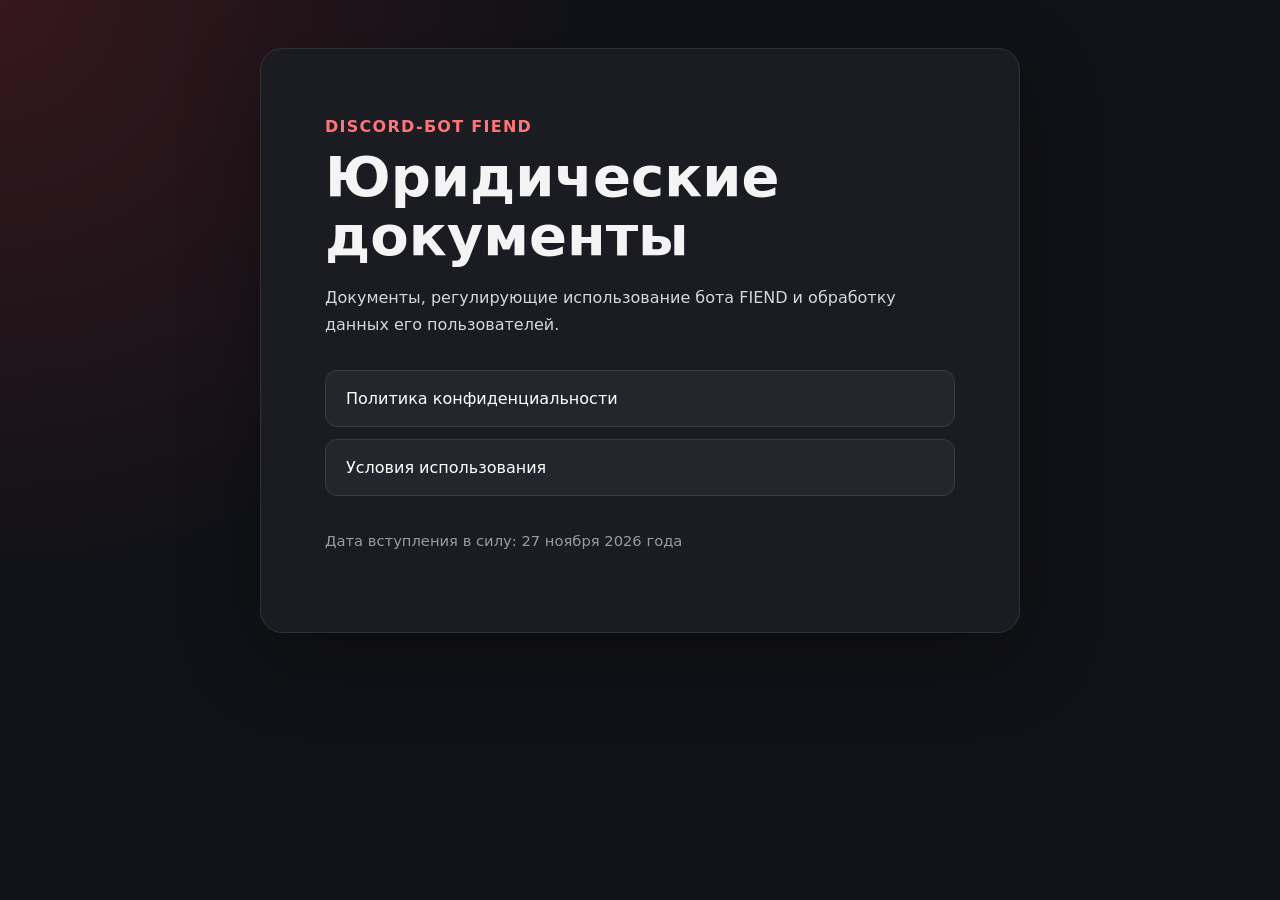
==== index.html @ ab5f7d01 "Add FIEND privacy policy and terms" ====
<!doctype html>
<html lang="ru">
<head>
  <meta charset="utf-8">
  <meta name="viewport" content="width=device-width, initial-scale=1">
  <meta name="description" content="Юридические документы Discord-бота FIEND">
  <title>FIEND — юридические документы</title>
  <link rel="stylesheet" href="style.css">
</head>
<body>
  <main class="card">
    <p class="eyebrow">Discord-бот FIEND</p>
    <h1>Юридические документы</h1>
    <p>Документы, регулирующие использование бота FIEND и обработку данных его пользователей.</p>
    <nav aria-label="Юридические документы">
      <a href="privacy.html">Политика конфиденциальности</a>
      <a href="terms.html">Условия использования</a>
    </nav>
    <p class="muted">Дата вступления в силу: 27 ноября 2026 года</p>
  </main>
</body>
</html>
---- style.css ----
:root {
  color-scheme: dark;
  font-family: Inter, ui-sans-serif, system-ui, -apple-system, BlinkMacSystemFont, "Segoe UI", sans-serif;
  background: #111217;
  color: #f4f4f5;
}

* { box-sizing: border-box; }

body {
  margin: 0;
  min-height: 100vh;
  padding: 48px 20px;
  background:
    radial-gradient(circle at top left, rgba(217, 48, 55, .18), transparent 36rem),
    #111217;
}

.card {
  width: min(760px, 100%);
  margin: 0 auto;
  padding: clamp(28px, 6vw, 64px);
  border: 1px solid #30323a;
  border-radius: 22px;
  background: #1b1c22;
  box-shadow: 0 24px 80px rgba(0, 0, 0, .28);
}

h1 { margin: 8px 0 18px; font-size: clamp(2rem, 7vw, 3.5rem); line-height: 1.05; }
h2 { margin: 36px 0 10px; font-size: 1.2rem; }
p, li { color: #d6d7dc; line-height: 1.7; }
li + li { margin-top: 8px; }
a { color: #ff7479; }

nav {
  display: grid;
  gap: 12px;
  margin: 32px 0;
}

nav a {
  padding: 18px 20px;
  border: 1px solid #3a3c45;
  border-radius: 12px;
  color: #fff;
  text-decoration: none;
  background: #24262d;
}

nav a:hover { border-color: #d93037; background: #292b33; }
.eyebrow { margin: 0; color: #ff7479; font-weight: 700; letter-spacing: .08em; text-transform: uppercase; }
.muted { color: #989ba5; font-size: .92rem; }
.back { display: inline-block; margin-bottom: 28px; text-decoration: none; }
.document h1 { font-size: clamp(2rem, 6vw, 3rem); }
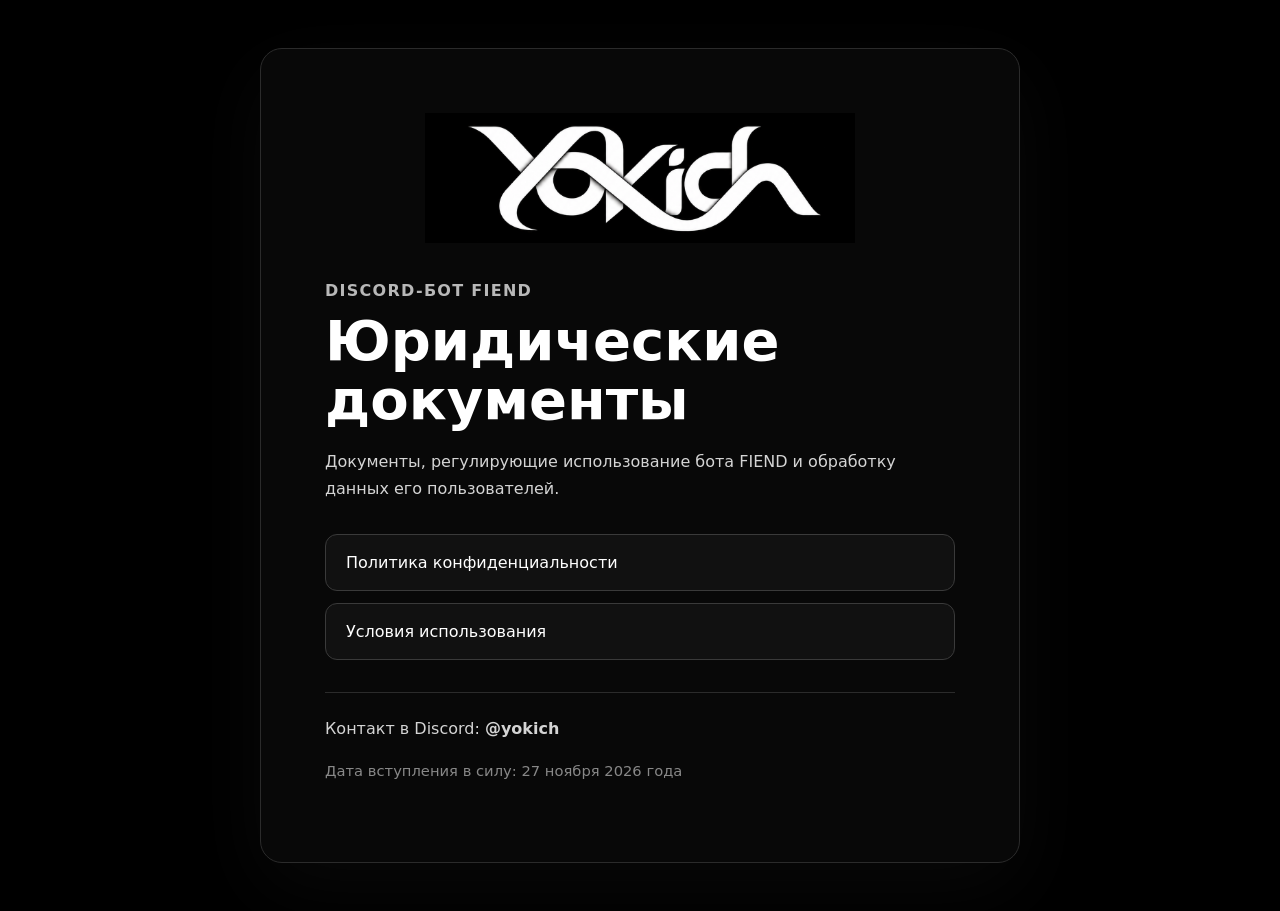
==== commit b13b617e: "Add monochrome branding and Discord contact" ====
--- a/index.html
+++ b/index.html
@@ -9,6 +9,9 @@
 </head>
 <body>
   <main class="card">
+    <div class="brand-logo">
+      <img src="logo.png" alt="Логотип FIEND">
+    </div>
     <p class="eyebrow">Discord-бот FIEND</p>
     <h1>Юридические документы</h1>
     <p>Документы, регулирующие использование бота FIEND и обработку данных его пользователей.</p>
@@ -16,6 +19,7 @@
       <a href="privacy.html">Политика конфиденциальности</a>
       <a href="terms.html">Условия использования</a>
     </nav>
+    <p class="contact">Контакт в Discord: <strong>@yokich</strong></p>
     <p class="muted">Дата вступления в силу: 27 ноября 2026 года</p>
   </main>
 </body>
--- a/style.css
+++ b/style.css
@@ -1,8 +1,8 @@
 :root {
   color-scheme: dark;
   font-family: Inter, ui-sans-serif, system-ui, -apple-system, BlinkMacSystemFont, "Segoe UI", sans-serif;
-  background: #111217;
-  color: #f4f4f5;
+  background: #000;
+  color: #fff;
 }
 
 * { box-sizing: border-box; }
@@ -11,26 +11,24 @@
   margin: 0;
   min-height: 100vh;
   padding: 48px 20px;
-  background:
-    radial-gradient(circle at top left, rgba(217, 48, 55, .18), transparent 36rem),
-    #111217;
+  background: #000;
 }
 
 .card {
   width: min(760px, 100%);
   margin: 0 auto;
   padding: clamp(28px, 6vw, 64px);
-  border: 1px solid #30323a;
+  border: 1px solid #2b2b2b;
   border-radius: 22px;
-  background: #1b1c22;
-  box-shadow: 0 24px 80px rgba(0, 0, 0, .28);
+  background: #080808;
+  box-shadow: 0 24px 80px rgba(255, 255, 255, .035);
 }
 
 h1 { margin: 8px 0 18px; font-size: clamp(2rem, 7vw, 3.5rem); line-height: 1.05; }
 h2 { margin: 36px 0 10px; font-size: 1.2rem; }
-p, li { color: #d6d7dc; line-height: 1.7; }
+p, li { color: #d4d4d4; line-height: 1.7; }
 li + li { margin-top: 8px; }
-a { color: #ff7479; }
+a { color: #fff; }
 
 nav {
   display: grid;
@@ -40,15 +38,44 @@
 
 nav a {
   padding: 18px 20px;
-  border: 1px solid #3a3c45;
+  border: 1px solid #3a3a3a;
   border-radius: 12px;
   color: #fff;
   text-decoration: none;
-  background: #24262d;
+  background: #111;
 }
 
-nav a:hover { border-color: #d93037; background: #292b33; }
-.eyebrow { margin: 0; color: #ff7479; font-weight: 700; letter-spacing: .08em; text-transform: uppercase; }
-.muted { color: #989ba5; font-size: .92rem; }
+nav a:hover { border-color: #fff; background: #191919; }
+.eyebrow { margin: 0; color: #b8b8b8; font-weight: 700; letter-spacing: .08em; text-transform: uppercase; }
+.muted { color: #888; font-size: .92rem; }
 .back { display: inline-block; margin-bottom: 28px; text-decoration: none; }
 .document h1 { font-size: clamp(2rem, 6vw, 3rem); }
+
+.brand-logo {
+  width: min(430px, 100%);
+  height: clamp(92px, 22vw, 130px);
+  margin: 0 auto 34px;
+  overflow: hidden;
+  display: block;
+  background: #000;
+}
+
+.brand-logo img {
+  width: 100%;
+  height: 100%;
+  display: block;
+  object-fit: cover;
+  object-position: center;
+}
+
+.brand-logo.compact {
+  width: min(300px, 76%);
+  height: 90px;
+  margin-bottom: 30px;
+}
+
+.contact {
+  margin-top: 30px;
+  padding-top: 22px;
+  border-top: 1px solid #2b2b2b;
+}
